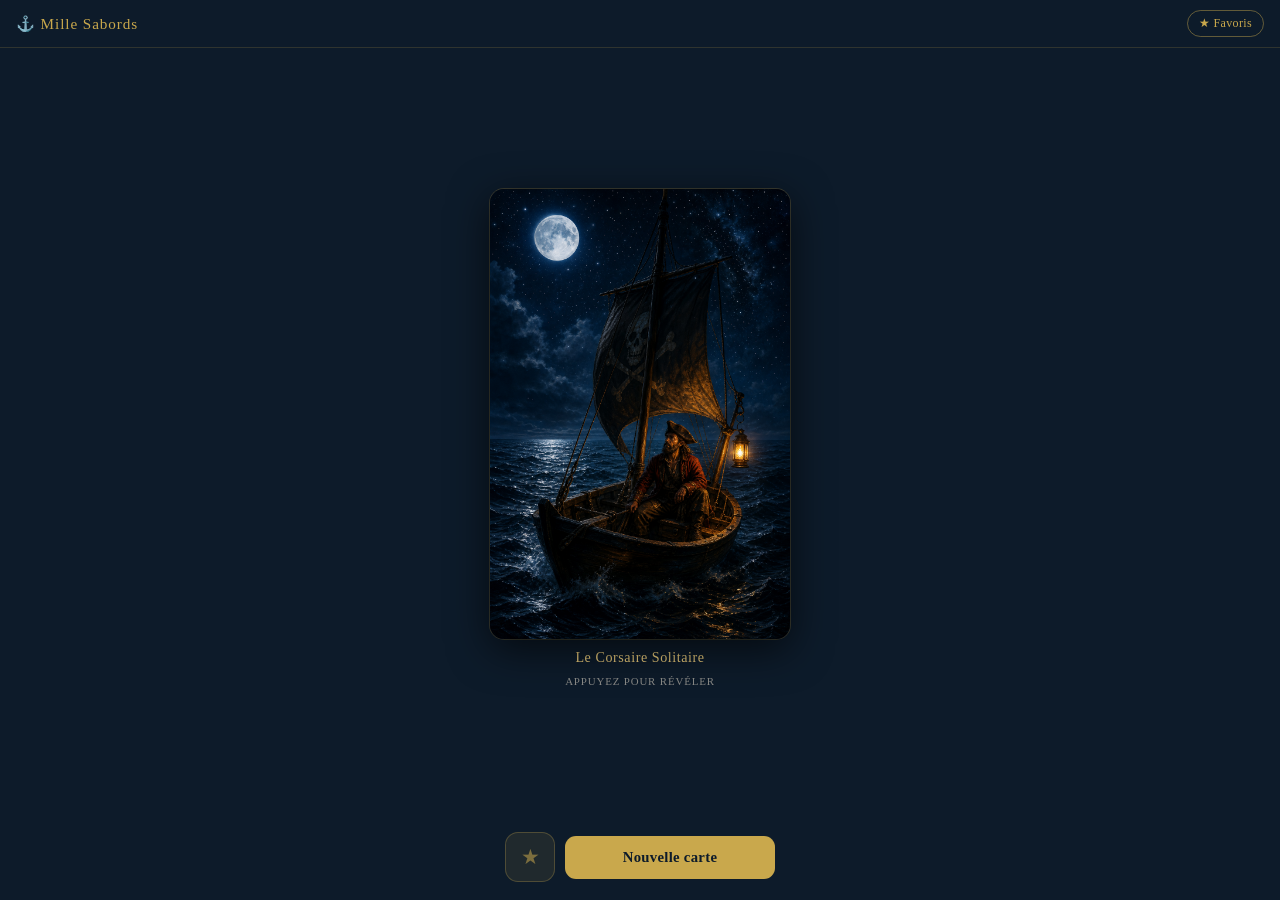
==== docs/fortune_cards.html @ 2c67c750 "fix: Move card images into docs/ so GitHub Pages can serve them Images relocated from fortune_cards/" ====
<!DOCTYPE html>
<html lang="fr">
<head>
  <meta charset="UTF-8">
  <meta name="viewport" content="width=device-width, initial-scale=1.0, maximum-scale=1.0, user-scalable=no">
  <title>Mille Sabords — Cartes Fortune</title>
  <style>
    *, *::before, *::after {
      box-sizing: border-box;
      margin: 0;
      padding: 0;
      -webkit-tap-highlight-color: transparent;
    }

    :root {
      --navy:       #0d1b2a;
      --navy-mid:   #142236;
      --navy-light: #1e3352;
      --gold:       #c9a84c;
      --gold-light: #e8c97a;
      --cream:      #f0e6d3;
      --cream-dim:  rgba(240, 230, 211, 0.55);
      --red:        #8b1a1a;
      --radius:     14px;
    }

    body {
      background: var(--navy);
      color: var(--cream);
      font-family: Georgia, 'Times New Roman', serif;
      height: 100dvh;
      display: flex;
      flex-direction: column;
      overflow: hidden;
    }

    /* ── Header ───────────────────────────────────────────── */
    header {
      display: flex;
      align-items: center;
      justify-content: space-between;
      padding: 10px 16px;
      border-bottom: 1px solid rgba(201, 168, 76, 0.18);
      flex-shrink: 0;
    }

    header h1 {
      font-size: 0.95rem;
      color: var(--gold);
      letter-spacing: 0.06em;
      font-weight: normal;
    }

    #favs-open-btn {
      background: none;
      border: 1px solid rgba(201, 168, 76, 0.45);
      color: var(--gold);
      font-size: 0.75rem;
      padding: 5px 11px;
      border-radius: 20px;
      cursor: pointer;
      font-family: inherit;
      letter-spacing: 0.03em;
    }

    /* ── Card area ────────────────────────────────────────── */
    .card-area {
      flex: 1;
      display: flex;
      flex-direction: column;
      align-items: center;
      justify-content: center;
      padding: 12px 20px 6px;
      min-height: 0;
    }

    /* 3-D flip wrapper */
    .flip-wrap {
      perspective: 1100px;
      /* portrait 2:3 — large enough to be comfortable, small enough to always fit */
      width: min(300px, 80vw, calc((100dvh - 230px) * 2 / 3));
      aspect-ratio: 2 / 3;
      cursor: pointer;
      flex-shrink: 0;
    }

    .card {
      width: 100%;
      height: 100%;
      position: relative;
      transform-style: preserve-3d;
      transition: transform 0.55s cubic-bezier(0.4, 0, 0.2, 1);
      border-radius: var(--radius);
    }

    .card.flipped { transform: rotateY(180deg); }

    .face {
      position: absolute;
      inset: 0;
      border-radius: var(--radius);
      backface-visibility: hidden;
      -webkit-backface-visibility: hidden;
      overflow: hidden;
      box-shadow:
        0 10px 40px rgba(0, 0, 0, 0.65),
        0 0 0 1px rgba(201, 168, 76, 0.25);
    }

    /* FRONT — illustration */
    .face-front {
      background: #111827;
    }

    .face-front img {
      width: 100%;
      height: 100%;
      object-fit: cover;
      display: block;
    }

    .face-front img.missing {
      object-fit: contain;
      padding: 30px;
      opacity: 0.2;
    }

    .front-name {
      font-size: 0.88rem;
      color: var(--gold-light);
      letter-spacing: 0.04em;
      text-align: center;
      margin-top: 10px;
      flex-shrink: 0;
    }

    .fav-badge {
      position: absolute;
      top: 7px;
      right: 8px;
      font-size: 1.15rem;
      opacity: 0;
      transition: opacity 0.2s;
      pointer-events: none;
      filter: drop-shadow(0 1px 3px rgba(0,0,0,0.8));
    }
    .fav-badge.on { opacity: 1; }

    /* BACK — rule */
    .face-back {
      transform: rotateY(180deg);
      background: var(--navy-mid);
      display: flex;
      flex-direction: column;
      padding: 14px 13px 11px;
    }

    .back-title {
      font-size: 1rem;
      color: var(--gold);
      text-align: center;
      line-height: 1.25;
      padding-bottom: 9px;
      border-bottom: 1px solid rgba(201, 168, 76, 0.22);
      flex-shrink: 0;
    }

    .back-rule {
      flex: 1;
      overflow-y: auto;
      font-size: 0.74rem;
      line-height: 1.52;
      color: var(--cream);
      padding: 7px 0 3px;
      scrollbar-width: thin;
      scrollbar-color: rgba(201,168,76,0.3) transparent;
    }

    .back-note {
      flex-shrink: 0;
      margin-top: 4px;
      padding-top: 5px;
      border-top: 1px solid rgba(201, 168, 76, 0.15);
    }

    .back-note textarea {
      width: 100%;
      height: 32px;
      background: rgba(0, 0, 0, 0.25);
      border: 1px solid rgba(201, 168, 76, 0.18);
      border-radius: 7px;
      color: var(--cream);
      font-family: inherit;
      font-size: 0.6rem;
      padding: 4px 7px;
      resize: none;
      line-height: 1.4;
    }
    .back-note textarea::placeholder { color: rgba(240, 230, 211, 0.3); }
    .back-note textarea:focus {
      outline: none;
      border-color: rgba(201, 168, 76, 0.5);
      height: 52px;
      transition: height 0.2s;
    }

    /* ── Hint ─────────────────────────────────────────────── */
    .hint {
      margin-top: 9px;
      font-size: 0.68rem;
      color: var(--cream-dim);
      letter-spacing: 0.08em;
      text-transform: uppercase;
      flex-shrink: 0;
    }

    /* ── Action bar ───────────────────────────────────────── */
    .action-bar {
      display: flex;
      align-items: center;
      justify-content: center;
      gap: 10px;
      padding: 10px 20px 18px;
      flex-shrink: 0;
    }

    .btn {
      border: none;
      cursor: pointer;
      font-family: inherit;
      border-radius: 11px;
      display: flex;
      align-items: center;
      justify-content: center;
      transition: transform 0.12s, opacity 0.12s;
      -webkit-user-select: none;
      user-select: none;
    }
    .btn:active { transform: scale(0.93); }

    .btn-main {
      background: var(--gold);
      color: var(--navy);
      font-size: 0.92rem;
      font-weight: bold;
      padding: 13px 28px;
      letter-spacing: 0.02em;
      flex: 1;
      max-width: 210px;
    }

    .btn-icon {
      width: 50px;
      height: 50px;
      font-size: 1.3rem;
      background: rgba(201, 168, 76, 0.1);
      border: 1px solid rgba(201, 168, 76, 0.28);
      color: rgba(201, 168, 76, 0.55);
      border-radius: 13px;
      transition: background 0.18s, color 0.18s, border-color 0.18s, transform 0.12s;
    }
    .btn-icon.on {
      background: rgba(201, 168, 76, 0.22);
      border-color: var(--gold);
      color: var(--gold-light);
    }

    /* ── Favorites overlay ────────────────────────────────── */
    .overlay {
      position: fixed;
      inset: 0;
      background: rgba(5, 12, 22, 0.92);
      z-index: 200;
      display: flex;
      flex-direction: column;
      transform: translateY(100%);
      transition: transform 0.35s cubic-bezier(0.4, 0, 0.2, 1);
    }
    .overlay.open { transform: translateY(0); }

    .overlay-head {
      display: flex;
      align-items: center;
      justify-content: space-between;
      padding: 14px 18px;
      border-bottom: 1px solid rgba(201, 168, 76, 0.18);
      flex-shrink: 0;
    }
    .overlay-head h2 {
      color: var(--gold);
      font-size: 1rem;
      font-weight: normal;
      letter-spacing: 0.05em;
    }
    .btn-close {
      background: none;
      border: none;
      color: var(--cream-dim);
      font-size: 1.6rem;
      cursor: pointer;
      line-height: 1;
      padding: 2px 4px;
    }

    .fav-list {
      flex: 1;
      overflow-y: auto;
      padding: 12px 16px;
      display: flex;
      flex-direction: column;
      gap: 8px;
    }

    .fav-item {
      background: var(--navy-light);
      border: 1px solid rgba(201, 168, 76, 0.18);
      border-radius: 11px;
      padding: 12px 14px;
      cursor: pointer;
      transition: border-color 0.18s;
    }
    .fav-item:active { border-color: var(--gold); }

    .fav-item-name {
      color: var(--gold);
      font-size: 0.9rem;
    }
    .fav-item-note {
      color: var(--cream-dim);
      font-size: 0.68rem;
      margin-top: 4px;
      white-space: pre-wrap;
    }

    .empty-msg {
      text-align: center;
      color: var(--cream-dim);
      font-size: 0.85rem;
      margin-top: 50px;
      line-height: 1.7;
    }
  </style>
</head>
<body>

<header>
  <h1>⚓ Mille Sabords</h1>
  <button id="favs-open-btn">★ Favoris</button>
</header>

<main class="card-area">
  <div class="flip-wrap" id="flip-wrap">
    <div class="card" id="card">

      <!-- FRONT: illustration -->
      <div class="face face-front">
        <img id="card-img" src="" alt="">
        <span class="fav-badge" id="fav-badge">⭐</span>
      </div>

      <!-- BACK: rule -->
      <div class="face face-back">
        <div class="back-title" id="back-title"></div>
        <div class="back-rule" id="back-rule"></div>
        <div class="back-note">
          <textarea id="note-ta" placeholder="Note personnelle…"></textarea>
        </div>
      </div>

    </div>
  </div>
  <p class="front-name" id="front-name"></p>
  <p class="hint" id="hint">Appuyez pour révéler</p>
</main>

<div class="action-bar">
  <button class="btn btn-icon" id="fav-btn" title="Favori">★</button>
  <button class="btn btn-main" id="new-btn">Nouvelle carte</button>
</div>

<!-- Favorites overlay -->
<div class="overlay" id="fav-overlay">
  <div class="overlay-head">
    <h2>★ Favoris</h2>
    <button class="btn-close" id="favs-close-btn">×</button>
  </div>
  <div class="fav-list" id="fav-list"></div>
</div>

<script>
const CARDS = [
  {
    id: 'la_traversee',
    name: 'La Traversée',
    rule: 'Mettez 2 dés de côté : vous ne jouez qu\'avec 6 dés. Pour cette carte uniquement, les crânes sont relanables (ils ne se bloquent pas). Si vous terminez votre tour avec les 6 symboles différents visibles (crâne, épée, pièce d\'or, diamant, singe, perroquet), vous marquez 1 000 points. Sinon, vous marquez 0. Trois crânes visibles simultanément en fin de relance mettent fin à votre tour avec 0 point.',
  },
  {
    id: 'le_grand_vent',
    name: 'Le Grand Vent',
    rule: 'À chaque relance, vous devez relancer au minimum 4 dés (au lieu du minimum habituel de 2). En contrepartie, chaque diamant vaut 200 points individuellement ce tour (au lieu de 100).',
  },
  {
    id: 'le_chant_du_cygne',
    name: 'Le Chant du Cygne',
    rule: 'Vous n\'avez droit qu\'à un seul lancer ce tour — aucune relance possible. Votre score est multiplié par 3.',
  },
  {
    id: 'la_malediction_doree',
    name: 'La Malédiction Dorée',
    rule: 'Ce tour, les pièces d\'or comptent comme des crânes : elles se bloquent dès qu\'elles apparaissent et s\'additionnent aux crânes dans la limite des 3. En revanche, si vous terminez sans être éliminé, chaque pièce d\'or rapporte tout de même 100 points individuels, en plus de toute combinaison.',
  },
  {
    id: 'le_vent_arriere',
    name: 'Le Vent Arrière',
    rule: 'Pour votre première relance uniquement, vous pouvez relancer la totalité des 8 dés sans en conserver aucun (l\'obligation habituelle de garder au moins 1 dé ne s\'applique pas). Toutes les règles habituelles s\'appliquent ensuite.',
  },
  {
    id: 'le_kraken',
    name: 'Le Kraken',
    rule: 'Avant de lancer, retirez 1 dé de votre choix : vous jouez ce tour avec seulement 7 dés. Si vous terminez votre tour sans avoir obtenu le moindre crâne durant tout le tour, vous gagnez 500 points bonus en plus de votre score habituel.',
  },
  {
    id: 'la_sirene',
    name: 'La Sirène',
    rule: 'Ce tour, les perroquets comptent comme des diamants : ils forment des combinaisons avec les diamants et rapportent 100 points individuellement (comme les diamants).',
  },
  {
    id: 'le_piege_a_requin',
    name: 'Le Piège à Requin',
    rule: 'Si vous terminez votre tour avec exactement 2 crânes visibles (ni 0, ni 1, ni 3), vous gagnez 600 points bonus en plus de votre score habituel. Sinon, score normal (ou 0 si élimination au 3ème crâne).',
  },
  {
    id: 'la_maree_montante',
    name: 'La Marée Montante',
    rule: 'Le nombre maximum de dés que vous pouvez relancer diminue à chaque relance : 1ère relance : 6 dés max — 2ème relance : 4 dés max — 3ème relance et suivantes : 2 dés max. Le minimum reste toujours 2.',
  },
  {
    id: 'la_boussole_brisee',
    name: 'La Boussole Brisée',
    rule: 'Ce tour, les singes et les perroquets doivent toujours être relancés — il est impossible de les conserver entre deux lancers. S\'il ne vous reste plus que des singes et/ou des perroquets à relancer, vous devez vous arrêter.',
  },
  {
    id: 'le_corsaire_solitaire',
    name: 'Le Corsaire Solitaire',
    rule: 'Vous pouvez relancer aussi peu qu\'un seul dé à la fois (le minimum passe de 2 à 1). Pour chaque relance effectuée sans obtenir de nouveau crâne, gagnez 100 points bonus (cumulables, comptés en fin de tour si vous n\'êtes pas éliminé).',
  },
  {
    id: 'la_poudre_a_canon',
    name: 'La Poudre à Canon',
    rule: 'Vous devez effectuer au moins une relance après le premier lancer (impossible de s\'arrêter au premier lancer). En contrepartie, si votre combinaison finale contient 5 symboles identiques ou plus, vous gagnez 500 points bonus en plus.',
  },
  {
    id: 'lequipage_loyal',
    name: 'L\'Équipage Loyal',
    rule: 'Ce tour, les épées rapportent 100 points chacune individuellement, en plus de toute combinaison qu\'elles forment.',
  },
  {
    id: 'la_vague_scelerete',
    name: 'La Vague Scélérate',
    rule: 'À chaque fois que vous obtenez au moins un crâne lors d\'un lancer, tous vos adversaires perdent immédiatement 100 points. Vous jouez par ailleurs normalement (crânes bloqués, élimination à 3 crânes).',
  },
  {
    id: 'lalbatros',
    name: 'L\'Albatros',
    rule: 'En fin de tour (si vous n\'êtes pas éliminé), ajoutez à votre score : +100 points par épée visible et −100 points par crâne visible. Ces modificateurs s\'ajoutent à votre score de combinaisons habituel.',
  },
  {
    id: 'le_pacte_du_diable',
    name: 'Le Pacte du Diable',
    rule: 'Les crânes obtenus lors de votre premier lancer uniquement rapportent 200 points chacun (au lieu de 0). Ils se bloquent normalement et comptent toujours vers l\'élimination à 3 crânes.',
  },
  {
    id: 'le_drapeau_noir',
    name: 'Le Drapeau Noir',
    rule: 'Si vous marquez 800 points ou plus ce tour, vous recevez 500 points bonus supplémentaires. En dessous de 800 points (ou si vous êtes éliminé), votre score est normal.',
  },
  {
    id: 'laube_rouge',
    name: 'L\'Aube Rouge',
    rule: 'Après votre premier lancer, vous devez conserver au maximum 3 dés (en relancer au moins 5). Cette contrainte s\'applique uniquement entre le 1er et le 2ème lancer. Le reste du tour est ensuite normal.',
  },
  {
    id: 'le_noeud_du_marin',
    name: 'Le Nœud du Marin',
    rule: 'Les dés de même symbole doivent toujours être gardés ou relancés ensemble — impossible de conserver certains d\'un symbole et d\'en relancer d\'autres du même. (Ex : 3 épées → soit on garde les 3, soit on relance les 3.)',
  },
  {
    id: 'la_tempete',
    name: 'La Tempête',
    rule: 'À chaque relance, vous devez relancer au minimum 3 dés (au lieu de 2). En contrepartie, votre score final est doublé (×2).',
  },
  {
    id: 'la_carte_blanche',
    name: 'La Carte Blanche',
    rule: 'Avant votre premier lancer, annoncez un symbole à voix haute (crâne, épée, pièce d\'or, diamant, singe ou perroquet). Ce symbole vaut le double ce tour : ×2 dans les combinaisons ET ×2 pour les bonus individuels (pièce/diamant). Si vous choisissez le crâne, chaque crâne vaut 100 pts — mais ils causent toujours l\'élimination à 3.',
  },
  {
    id: 'le_coffre_des_ames',
    name: 'Le Coffre des Âmes',
    rule: 'Si vous terminez votre tour sans être éliminé, chaque crâne accumulé durant votre tour vaut 200 points (au lieu de 0). Ces points s\'ajoutent à votre score de combinaisons habituel.',
  },
];

// ── Emoji formatting ───────────────────────────────────────
function formatRule(text) {
  return text
    .replace(/crânes?/g,       '💀 $&')
    .replace(/épées?/g,        '⚔️ $&')
    .replace(/pièces? d['']or/g, '🪙 $&')
    .replace(/diamants?/g,     '💎 $&')
    .replace(/singes?/g,       '🐒 $&')
    .replace(/perroquets?/g,   '🦜 $&');
}

// ── Deck ───────────────────────────────────────────────────
let deck = [];

function shuffleDeck() {
  deck = [...CARDS].sort(() => Math.random() - 0.5);
  // avoid reshuffled deck starting with the card just drawn
  if (current && deck.length > 1 && deck[deck.length - 1].id === current.id) {
    deck.unshift(deck.pop());
  }
}

// ── State ──────────────────────────────────────────────────
let current = null;
let flipped  = false;

// ── DOM refs ───────────────────────────────────────────────
const cardEl    = document.getElementById('card');
const imgEl     = document.getElementById('card-img');
const titleEl   = document.getElementById('back-title');
const ruleEl    = document.getElementById('back-rule');
const hintEl    = document.getElementById('hint');
const frontName = document.getElementById('front-name');
const favBadge  = document.getElementById('fav-badge');
const favBtn    = document.getElementById('fav-btn');
const noteTA    = document.getElementById('note-ta');
const overlay   = document.getElementById('fav-overlay');
const favList   = document.getElementById('fav-list');

// ── Load card ──────────────────────────────────────────────
function loadCard(card, autoFlip = false) {
  current = card;
  flipped  = autoFlip;
  cardEl.classList.toggle('flipped', flipped);

  frontName.textContent = card.name;
  imgEl.src = `fortune_cards/images/${card.id}.png`;
  imgEl.alt = card.name;
  imgEl.className = '';
  imgEl.onerror = () => { imgEl.src = ''; imgEl.className = 'missing'; };

  titleEl.textContent = card.name;
  ruleEl.innerHTML    = formatRule(card.rule);
  noteTA.value = localStorage.getItem(`note_${card.id}`) || '';

  updateFavUI();
  hintEl.textContent = flipped ? 'Appuyez pour voir l\'illustration' : 'Appuyez pour révéler';
}

function newCard() {
  if (deck.length === 0) shuffleDeck();
  loadCard(deck.pop(), false);
}

// ── Flip ───────────────────────────────────────────────────
document.getElementById('flip-wrap').addEventListener('click', () => {
  flipped = !flipped;
  cardEl.classList.toggle('flipped', flipped);
  hintEl.textContent = flipped ? 'Appuyez pour voir l\'illustration' : 'Appuyez pour révéler';
});

// Prevent textarea clicks from flipping the card
noteTA.addEventListener('click', e => e.stopPropagation());
noteTA.addEventListener('touchend', e => e.stopPropagation());

// ── Favorites ──────────────────────────────────────────────
function isFav(id) { return localStorage.getItem(`fav_${id}`) === '1'; }

function updateFavUI() {
  const on = isFav(current?.id);
  favBtn.classList.toggle('on', on);
  favBadge.classList.toggle('on', on);
}

favBtn.addEventListener('click', () => {
  if (!current) return;
  const key = `fav_${current.id}`;
  isFav(current.id) ? localStorage.removeItem(key) : localStorage.setItem(key, '1');
  updateFavUI();
});

// ── Notes ──────────────────────────────────────────────────
noteTA.addEventListener('input', () => {
  if (!current) return;
  const val = noteTA.value.trim();
  val
    ? localStorage.setItem(`note_${current.id}`, noteTA.value)
    : localStorage.removeItem(`note_${current.id}`);
});

// ── Favorites overlay ──────────────────────────────────────
function openFavs() {
  const favCards = CARDS.filter(c => isFav(c.id));
  favList.innerHTML = favCards.length === 0
    ? '<p class="empty-msg">Aucun favori pour l\'instant.<br>Appuyez sur ★ pour en ajouter.</p>'
    : favCards.map(c => {
        const note = localStorage.getItem(`note_${c.id}`) || '';
        return `
          <div class="fav-item" data-id="${c.id}">
            <div class="fav-item-name">⭐ ${c.name}</div>
            ${note ? `<div class="fav-item-note">${note}</div>` : ''}
          </div>`;
      }).join('');

  favList.querySelectorAll('.fav-item').forEach(el => {
    el.addEventListener('click', () => {
      const card = CARDS.find(c => c.id === el.dataset.id);
      if (card) { loadCard(card, true); closeFavs(); }
    });
  });

  overlay.classList.add('open');
}

function closeFavs() { overlay.classList.remove('open'); }

document.getElementById('favs-open-btn').addEventListener('click', openFavs);
document.getElementById('favs-close-btn').addEventListener('click', closeFavs);
document.getElementById('new-btn').addEventListener('click', newCard);

// ── Init ───────────────────────────────────────────────────
newCard();
</script>
</body>
</html>
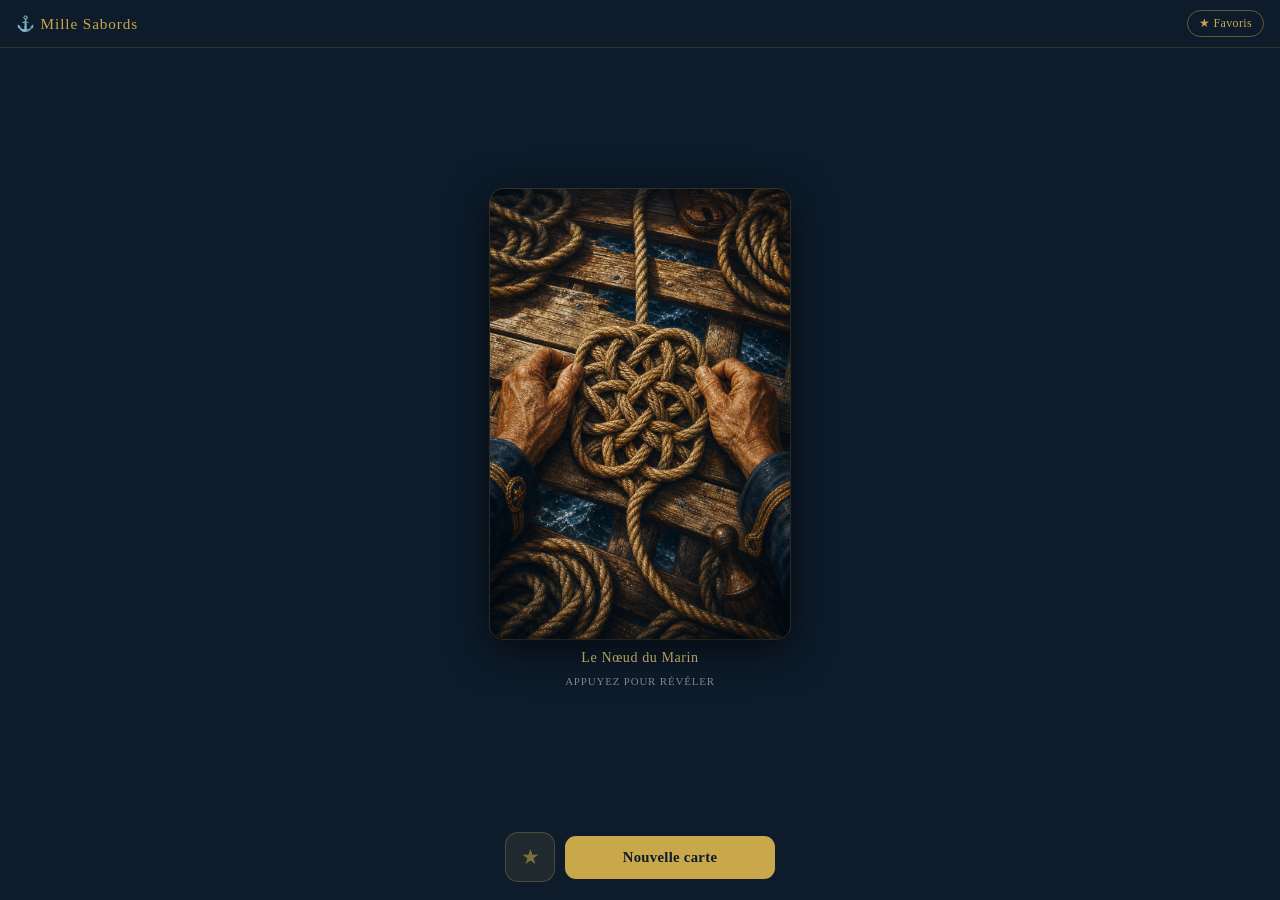
==== commit 443f84bc: "fix: Typo in fortune cards" ====
--- a/docs/fortune_cards.html
+++ b/docs/fortune_cards.html
@@ -392,7 +392,7 @@
   {
     id: 'la_traversee',
     name: 'La Traversée',
-    rule: 'Mettez 2 dés de côté : vous ne jouez qu\'avec 6 dés. Pour cette carte uniquement, les crânes sont relanables (ils ne se bloquent pas). Si vous terminez votre tour avec les 6 symboles différents visibles (crâne, épée, pièce d\'or, diamant, singe, perroquet), vous marquez 1 000 points. Sinon, vous marquez 0. Trois crânes visibles simultanément en fin de relance mettent fin à votre tour avec 0 point.',
+    rule: 'Mettez 2 dés de côté : vous ne jouez qu\'avec 6 dés. Pour cette carte uniquement, les crânes sont relançables (ils ne se bloquent pas). Si vous terminez votre tour avec les 6 symboles différents visibles (crâne, épée, pièce d\'or, diamant, singe, perroquet), vous marquez 1 000 points. Sinon, vous marquez 0. Trois crânes visibles simultanément en fin de relance mettent fin à votre tour avec 0 point.',
   },
   {
     id: 'le_grand_vent',
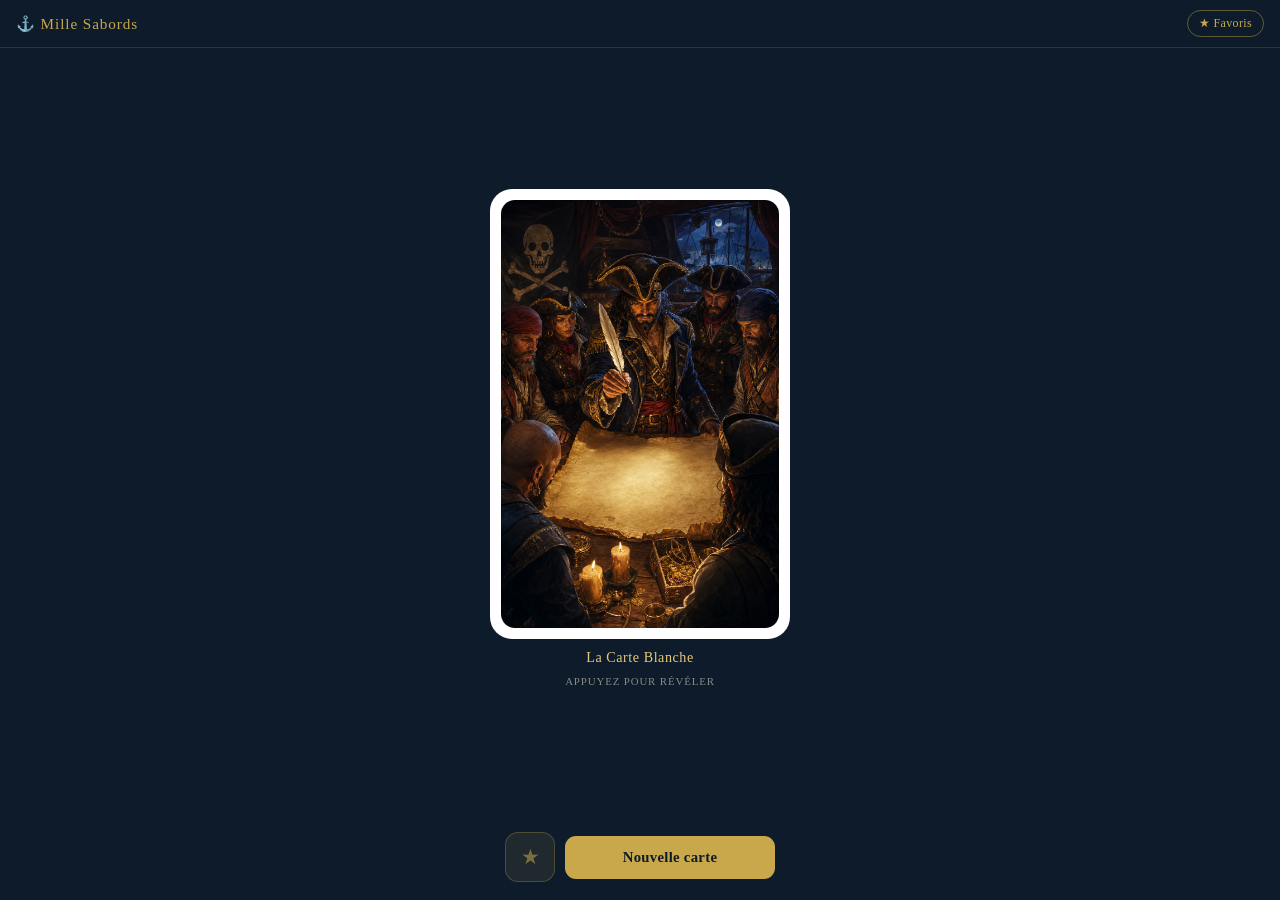
==== commit 0f089015: "feat: Improve fortune card app UI (white border around cards)" ====
--- a/docs/fortune_cards.html
+++ b/docs/fortune_cards.html
@@ -90,21 +90,20 @@
       position: relative;
       transform-style: preserve-3d;
       transition: transform 0.55s cubic-bezier(0.4, 0, 0.2, 1);
-      border-radius: var(--radius);
+      border-radius: 22px;
+      background: white;
     }
 
     .card.flipped { transform: rotateY(180deg); }
 
     .face {
       position: absolute;
-      inset: 0;
+      inset: 11px;
       border-radius: var(--radius);
       backface-visibility: hidden;
       -webkit-backface-visibility: hidden;
       overflow: hidden;
-      box-shadow:
-        0 10px 40px rgba(0, 0, 0, 0.65),
-        0 0 0 1px rgba(201, 168, 76, 0.25);
+      box-shadow: none;
     }
 
     /* FRONT — illustration */
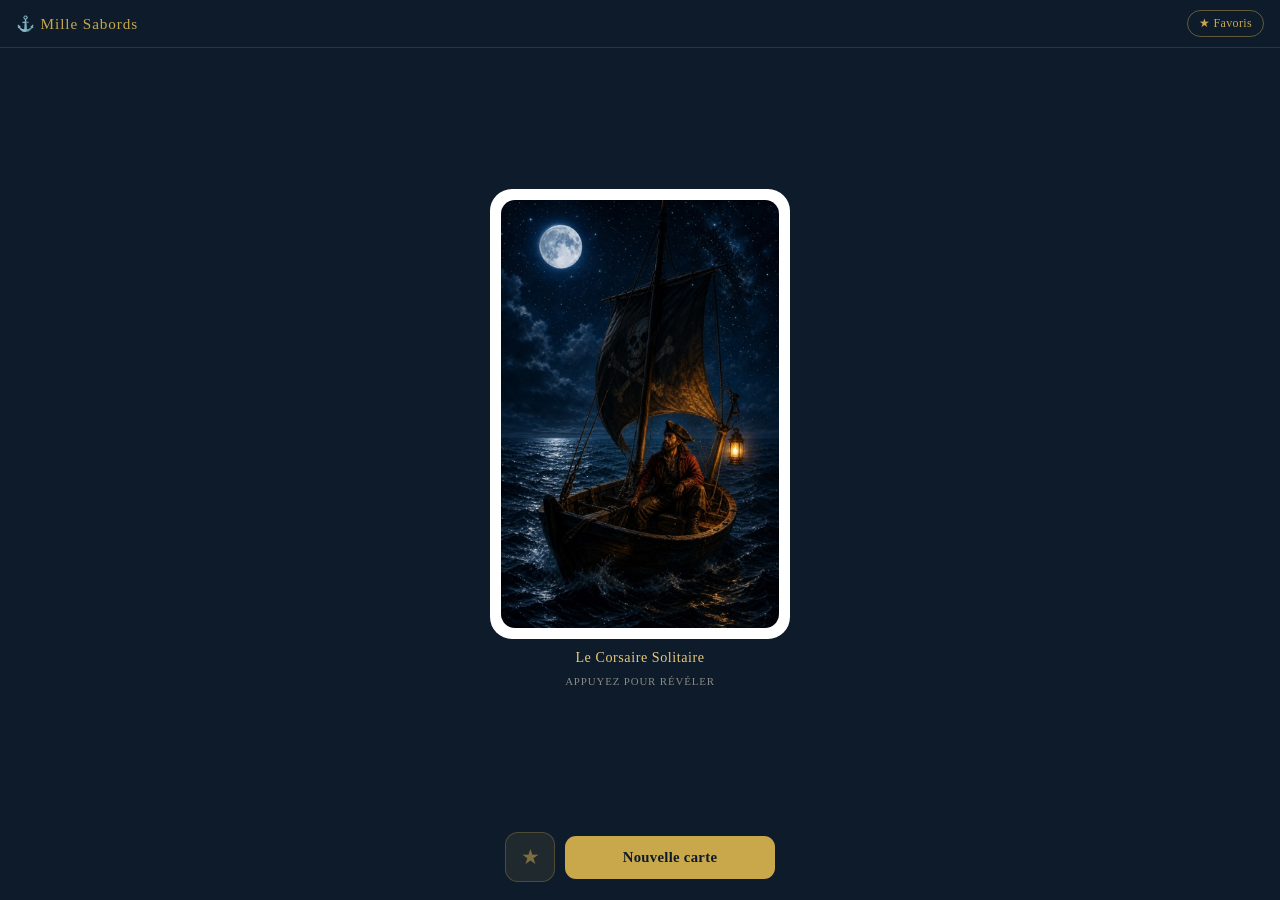
==== commit 54e83084: "feat: Faster card loading + more UI fixes" ====
--- a/docs/fortune_cards.html
+++ b/docs/fortune_cards.html
@@ -148,7 +148,7 @@
     /* BACK — rule */
     .face-back {
       transform: rotateY(180deg);
-      background: var(--navy-mid);
+      background: #cebe98;
       display: flex;
       flex-direction: column;
       padding: 14px 13px 11px;
@@ -156,11 +156,11 @@
 
     .back-title {
       font-size: 1rem;
-      color: var(--gold);
+      color: #1a1a1a;
       text-align: center;
       line-height: 1.25;
       padding-bottom: 9px;
-      border-bottom: 1px solid rgba(201, 168, 76, 0.22);
+      border-bottom: 1px solid rgba(0, 0, 0, 0.2);
       flex-shrink: 0;
     }
 
@@ -169,10 +169,10 @@
       overflow-y: auto;
       font-size: 0.74rem;
       line-height: 1.52;
-      color: var(--cream);
+      color: #1a1a1a;
       padding: 7px 0 3px;
       scrollbar-width: thin;
-      scrollbar-color: rgba(201,168,76,0.3) transparent;
+      scrollbar-color: rgba(0,0,0,0.2) transparent;
     }
 
     .back-note {
@@ -546,7 +546,7 @@
   cardEl.classList.toggle('flipped', flipped);
 
   frontName.textContent = card.name;
-  imgEl.src = `fortune_cards/images/${card.id}.png`;
+  imgEl.src = `fortune_cards/thumbs/${card.id}.jpg`;
   imgEl.alt = card.name;
   imgEl.className = '';
   imgEl.onerror = () => { imgEl.src = ''; imgEl.className = 'missing'; };
@@ -561,6 +561,10 @@
 
 function newCard() {
   if (deck.length === 0) shuffleDeck();
+  cardEl.style.transition = 'none';
+  cardEl.classList.remove('flipped');
+  cardEl.offsetHeight; // force reflow so the instant reset takes effect
+  cardEl.style.transition = '';
   loadCard(deck.pop(), false);
 }
 
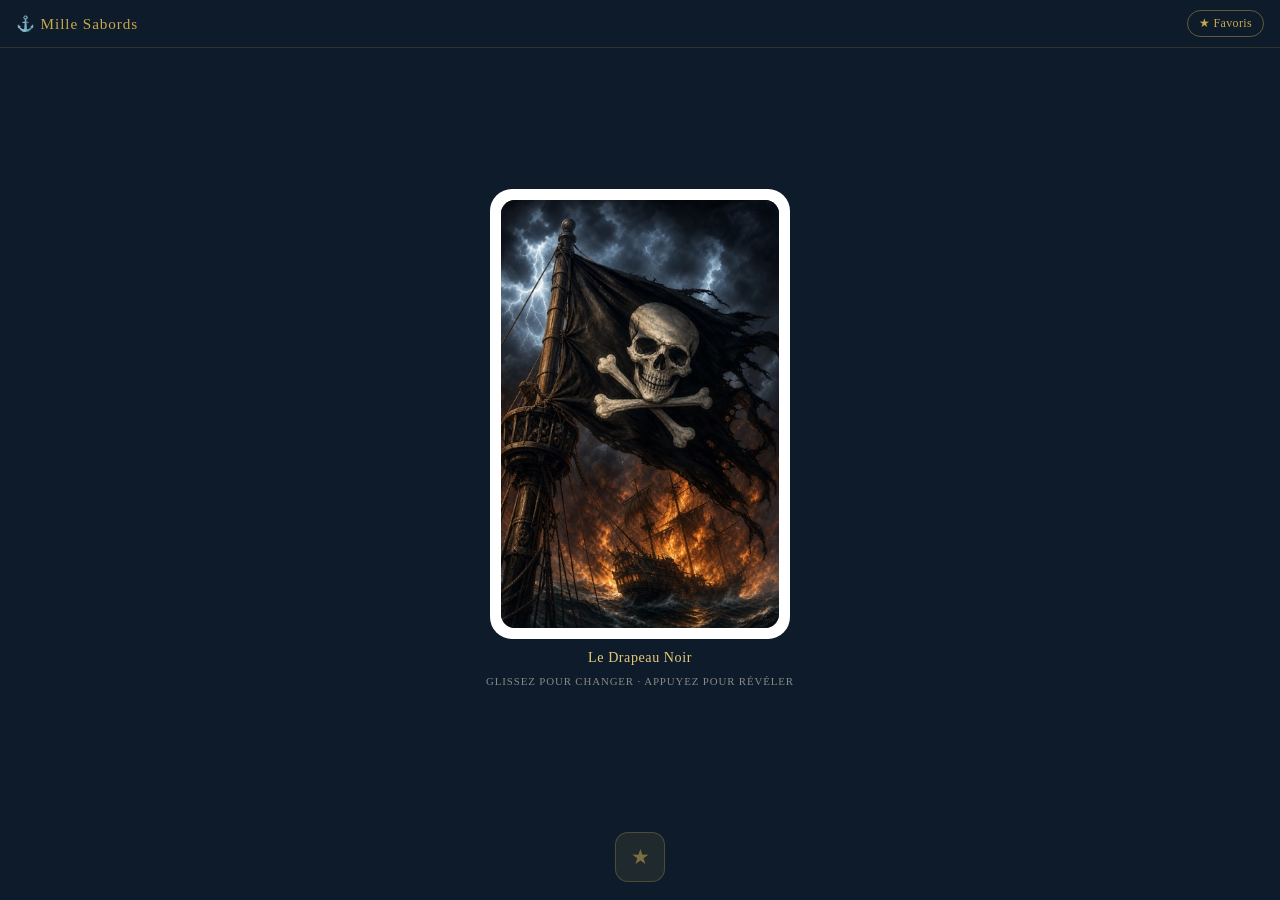
==== commit 20e3a8d0: "feat: More UI fixes in fortune cards" ====
--- a/docs/fortune_cards.html
+++ b/docs/fortune_cards.html
@@ -82,6 +82,7 @@
       aspect-ratio: 2 / 3;
       cursor: pointer;
       flex-shrink: 0;
+      touch-action: none;
     }
 
     .card {
@@ -237,17 +238,6 @@
     }
     .btn:active { transform: scale(0.93); }
 
-    .btn-main {
-      background: var(--gold);
-      color: var(--navy);
-      font-size: 0.92rem;
-      font-weight: bold;
-      padding: 13px 28px;
-      letter-spacing: 0.02em;
-      flex: 1;
-      max-width: 210px;
-    }
-
     .btn-icon {
       width: 50px;
       height: 50px;
@@ -369,12 +359,11 @@
     </div>
   </div>
   <p class="front-name" id="front-name"></p>
-  <p class="hint" id="hint">Appuyez pour révéler</p>
+  <p class="hint" id="hint">Glissez pour changer · Appuyez pour révéler</p>
 </main>
 
 <div class="action-bar">
   <button class="btn btn-icon" id="fav-btn" title="Favori">★</button>
-  <button class="btn btn-main" id="new-btn">Nouvelle carte</button>
 </div>
 
 <!-- Favorites overlay -->
@@ -511,20 +500,11 @@
     .replace(/perroquets?/g,   '🦜 $&');
 }
 
-// ── Deck ───────────────────────────────────────────────────
-let deck = [];
-
-function shuffleDeck() {
-  deck = [...CARDS].sort(() => Math.random() - 0.5);
-  // avoid reshuffled deck starting with the card just drawn
-  if (current && deck.length > 1 && deck[deck.length - 1].id === current.id) {
-    deck.unshift(deck.pop());
-  }
-}
-
 // ── State ──────────────────────────────────────────────────
 let current = null;
 let flipped  = false;
+let order    = [];   // all cards in shuffled circular order
+let histIdx  = 0;    // current position in order
 
 // ── DOM refs ───────────────────────────────────────────────
 const cardEl    = document.getElementById('card');
@@ -556,24 +536,77 @@
   noteTA.value = localStorage.getItem(`note_${card.id}`) || '';
 
   updateFavUI();
-  hintEl.textContent = flipped ? 'Appuyez pour voir l\'illustration' : 'Appuyez pour révéler';
+  hintEl.textContent = flipped ? 'Appuyez pour voir l\'illustration' : 'Glissez pour changer · Appuyez pour révéler';
 }
 
-function newCard() {
-  if (deck.length === 0) shuffleDeck();
-  cardEl.style.transition = 'none';
-  cardEl.classList.remove('flipped');
-  cardEl.offsetHeight; // force reflow so the instant reset takes effect
-  cardEl.style.transition = '';
-  loadCard(deck.pop(), false);
+function navigateTo(dir) {
+  histIdx = (histIdx + dir + order.length) % order.length;
+  return order[histIdx];
 }
 
-// ── Flip ───────────────────────────────────────────────────
-document.getElementById('flip-wrap').addEventListener('click', () => {
-  flipped = !flipped;
-  cardEl.classList.toggle('flipped', flipped);
-  hintEl.textContent = flipped ? 'Appuyez pour voir l\'illustration' : 'Appuyez pour révéler';
+// ── Swipe / Tap ────────────────────────────────────────────
+const flipWrapEl = document.getElementById('flip-wrap');
+let pStartX = 0, pStartY = 0, pMoved = false;
+
+flipWrapEl.addEventListener('pointerdown', e => {
+  pStartX = e.clientX;
+  pStartY = e.clientY;
+  pMoved  = false;
 });
+
+flipWrapEl.addEventListener('pointermove', e => {
+  if (Math.abs(e.clientX - pStartX) > 8) pMoved = true;
+});
+
+flipWrapEl.addEventListener('pointerup', e => {
+  const dx = e.clientX - pStartX;
+  const dy = e.clientY - pStartY;
+  if (Math.abs(dx) > 50 && Math.abs(dx) > Math.abs(dy) * 1.2) {
+    animateNewCard(dx > 0 ? 1 : -1);
+  } else if (!pMoved) {
+    flipped = !flipped;
+    cardEl.classList.toggle('flipped', flipped);
+    hintEl.textContent = flipped ? 'Appuyez pour voir l\'illustration' : 'Glissez pour changer · Appuyez pour révéler';
+  }
+});
+
+flipWrapEl.addEventListener('pointercancel', () => { pMoved = false; });
+
+// ── Arrow key navigation (desktop) ────────────────────────
+document.addEventListener('keydown', e => {
+  if (e.key === 'ArrowLeft')  animateNewCard(-1);
+  if (e.key === 'ArrowRight') animateNewCard(1);
+});
+
+function animateNewCard(dir) {
+  // Slide current card out
+  flipWrapEl.style.transition = 'transform 0.15s ease-in, opacity 0.15s ease-in';
+  flipWrapEl.style.transform  = `translateX(${dir * 115}%)`;
+  flipWrapEl.style.opacity    = '0';
+
+  setTimeout(() => {
+    // Reset flip instantly
+    cardEl.style.transition = 'none';
+    cardEl.classList.remove('flipped');
+    cardEl.offsetHeight;
+    cardEl.style.transition = '';
+
+    // Load new card content
+    loadCard(navigateTo(dir), false);
+
+    // Place off-screen on the opposite side, no transition
+    flipWrapEl.style.transition = 'none';
+    flipWrapEl.style.transform  = `translateX(${-dir * 115}%)`;
+    flipWrapEl.offsetHeight; // force reflow
+
+    // Slide in
+    flipWrapEl.style.transition = 'transform 0.18s ease-out, opacity 0.18s ease-out';
+    flipWrapEl.style.transform  = '';
+    flipWrapEl.style.opacity    = '';
+
+    setTimeout(() => { flipWrapEl.style.transition = ''; }, 200);
+  }, 160);
+}
 
 // Prevent textarea clicks from flipping the card
 noteTA.addEventListener('click', e => e.stopPropagation());
@@ -632,10 +665,11 @@
 
 document.getElementById('favs-open-btn').addEventListener('click', openFavs);
 document.getElementById('favs-close-btn').addEventListener('click', closeFavs);
-document.getElementById('new-btn').addEventListener('click', newCard);
 
 // ── Init ───────────────────────────────────────────────────
-newCard();
+order  = [...CARDS].sort(() => Math.random() - 0.5);
+histIdx = 0;
+loadCard(order[0], false);
 </script>
 </body>
 </html>
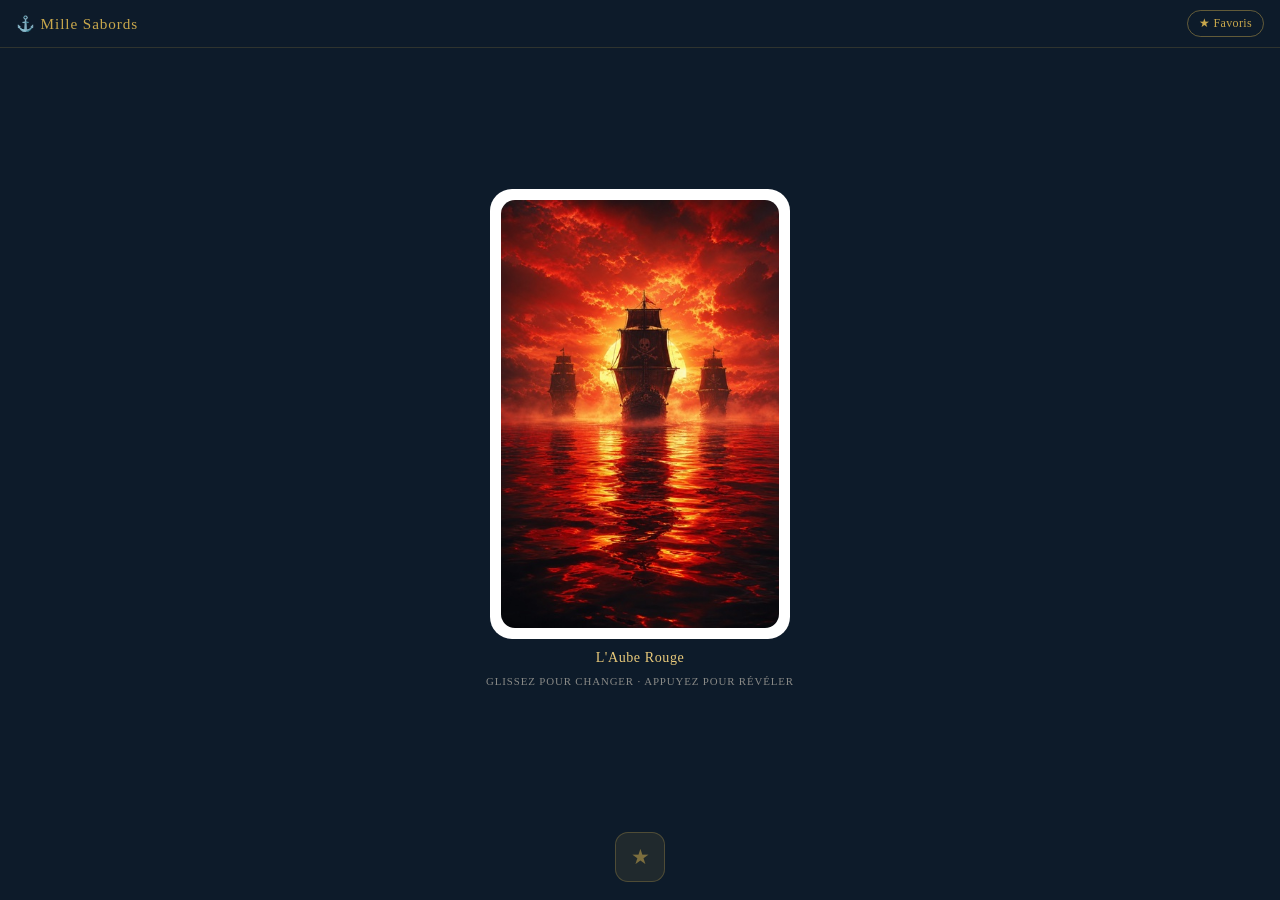
==== commit 17300442: "fix: Flickering in fortune cards" ====
--- a/docs/fortune_cards.html
+++ b/docs/fortune_cards.html
@@ -599,12 +599,20 @@
     flipWrapEl.style.transform  = `translateX(${-dir * 115}%)`;
     flipWrapEl.offsetHeight; // force reflow
 
-    // Slide in
-    flipWrapEl.style.transition = 'transform 0.18s ease-out, opacity 0.18s ease-out';
-    flipWrapEl.style.transform  = '';
-    flipWrapEl.style.opacity    = '';
-
-    setTimeout(() => { flipWrapEl.style.transition = ''; }, 200);
+    // Slide in only once the new image is ready (avoids flicker on slow loads)
+    const slideIn = () => {
+      flipWrapEl.style.transition = 'transform 0.18s ease-out, opacity 0.18s ease-out';
+      flipWrapEl.style.transform  = '';
+      flipWrapEl.style.opacity    = '';
+      setTimeout(() => { flipWrapEl.style.transition = ''; }, 200);
+    };
+
+    if (imgEl.complete) {
+      slideIn();
+    } else {
+      imgEl.onload  = slideIn;
+      imgEl.onerror = slideIn; // slide in anyway if image fails
+    }
   }, 160);
 }
 
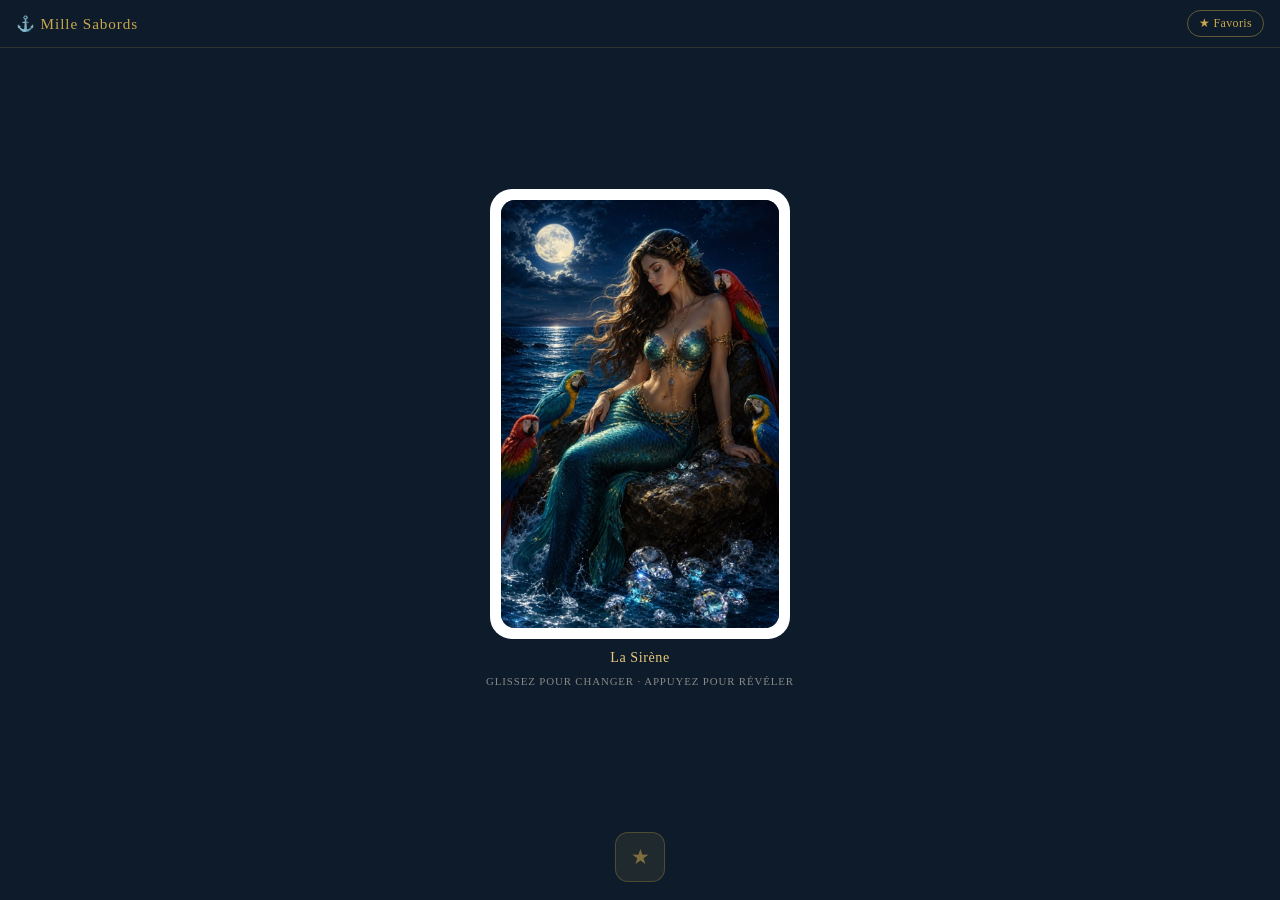
==== commit 60443a12: "fix: fortune cards UI" ====
--- a/docs/fortune_cards.html
+++ b/docs/fortune_cards.html
@@ -549,14 +549,15 @@
 let pStartX = 0, pStartY = 0, pMoved = false;
 
 flipWrapEl.addEventListener('pointerdown', e => {
+  e.target.releasePointerCapture(e.pointerId);
   pStartX = e.clientX;
   pStartY = e.clientY;
   pMoved  = false;
-});
+}, true);
 
 flipWrapEl.addEventListener('pointermove', e => {
   if (Math.abs(e.clientX - pStartX) > 8) pMoved = true;
-});
+}, true);
 
 flipWrapEl.addEventListener('pointerup', e => {
   const dx = e.clientX - pStartX;
@@ -568,9 +569,9 @@
     cardEl.classList.toggle('flipped', flipped);
     hintEl.textContent = flipped ? 'Appuyez pour voir l\'illustration' : 'Glissez pour changer · Appuyez pour révéler';
   }
-});
-
-flipWrapEl.addEventListener('pointercancel', () => { pMoved = false; });
+}, true);
+
+flipWrapEl.addEventListener('pointercancel', () => { pMoved = false; }, true);
 
 // ── Arrow key navigation (desktop) ────────────────────────
 document.addEventListener('keydown', e => {
@@ -662,7 +663,7 @@
   favList.querySelectorAll('.fav-item').forEach(el => {
     el.addEventListener('click', () => {
       const card = CARDS.find(c => c.id === el.dataset.id);
-      if (card) { loadCard(card, true); closeFavs(); }
+      if (card) { loadCard(card, false); closeFavs(); }
     });
   });
 
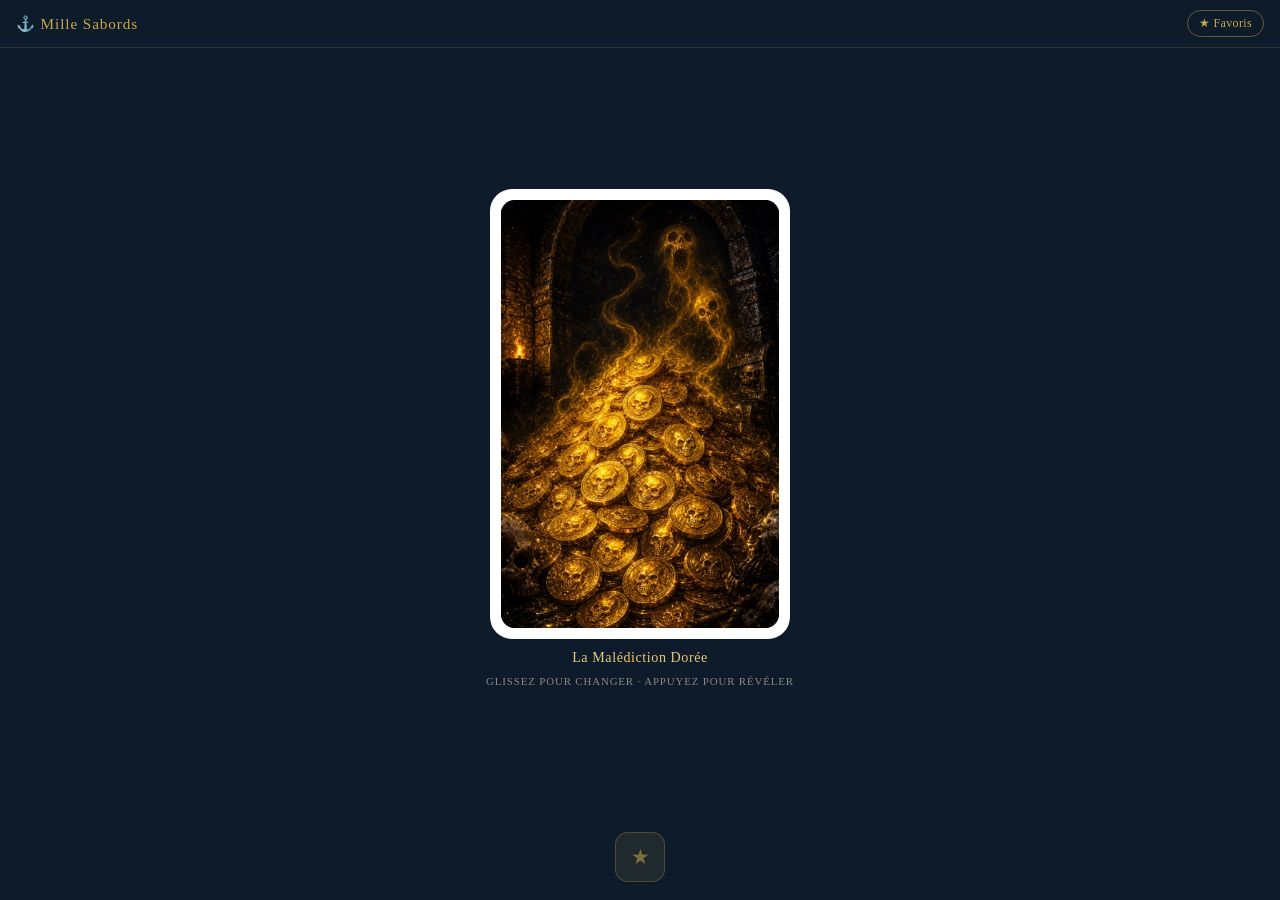
==== commit 321ff59b: "fix: swipe" ====
--- a/docs/fortune_cards.html
+++ b/docs/fortune_cards.html
@@ -85,6 +85,10 @@
       touch-action: none;
     }
 
+    /* Prevent the hidden face from intercepting pointer events */
+    .card:not(.flipped) .face-back { pointer-events: none; }
+    .card.flipped .face-front      { pointer-events: none; }
+
     .card {
       width: 100%;
       height: 100%;
@@ -549,7 +553,6 @@
 let pStartX = 0, pStartY = 0, pMoved = false;
 
 flipWrapEl.addEventListener('pointerdown', e => {
-  e.target.releasePointerCapture(e.pointerId);
   pStartX = e.clientX;
   pStartY = e.clientY;
   pMoved  = false;
